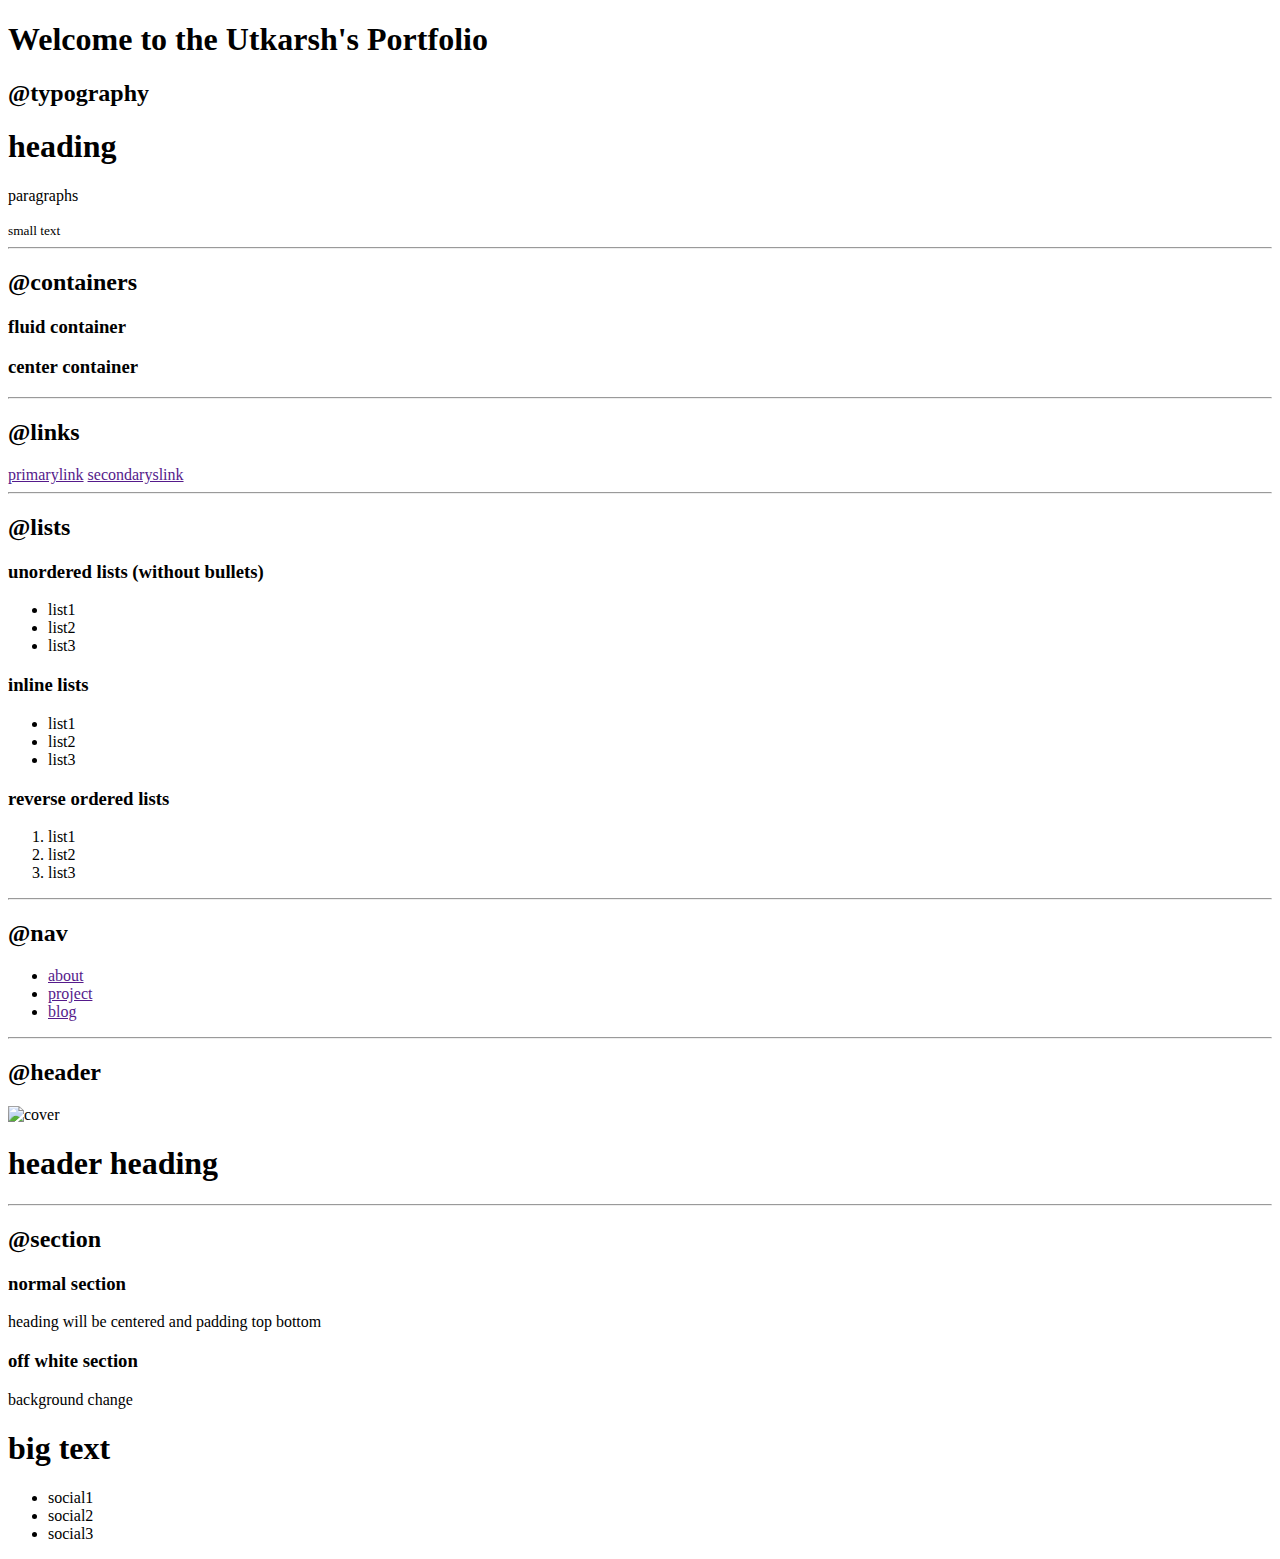
==== index.html @ c09ed252 "Create index.html" ====
<!DOCTYPE html>
<html lang="en">

<head>
    <meta charset="UTF-8">
    <meta http-equiv="X-UA-Compatible" content="IE=edge">
    <meta name="viewport" content="width=device-width, initial-scale=1.0">
    <title>Document</title>
</head>

<body>
    <h1>Welcome to the Utkarsh's Portfolio</h1>
    <h2>@typography</h2>
    <h1>heading</h1>
    <p>paragraphs</p>
    <small>small text</small>
    <hr>
    <h2>@containers</h2>
    <div>
        <h3>fluid container</h3>
    </div>
    <div>
        <h3>center container</h3>
    </div>
    <hr>
    <h2>@links</h2>
    <a href="">primarylink</a>
    <a href="">secondaryslink</a>
    <hr>
    <h2>@lists</h2>
    <h3>unordered lists (without bullets)</h3>
    <ul>
        <li> list1
        </li>
        <li> list2
        </li>
        <li> list3
        </li>
    </ul>
    <h3>inline lists</h3>
    <ul>
        <li> list1
        </li>
        <li> list2
        </li>
        <li> list3
        </li>

    </ul>
    <h3>reverse ordered lists</h3>
    <ol>
        <li> list1
        </li>
        <li> list2
        </li>
        <li> list3
        </li>
    </ol>

    <hr>
    <h2>@nav</h2>
    <nav>
        <ul>
            <li>
                <a href="">about</a>
            </li>
            <li>
                <a href=""> project</a>
            </li>
            <li>
                <a href=""> blog</a>
            </li>
        </ul>
    </nav>
    <hr>
    <h2>@header</h2>
    <header>
        <img src="" alt="cover">
        <h1>header heading</h1>
    </header>
    <hr>
    <h2>@section</h2>
    
    <section>
        <h3>normal section</h3>
        <p>heading will be centered and padding top bottom</p>
    </section>
  
    <section>
        <h3>off white section</h3>
        <p>background change</p>
    </section>
    <footer>
        <h1>big text</h1>
        <ul>
            <li>
                social1
            </li>
            <li>
                social2
            </li>
            <li>
                social3
            </li>
        </ul>
    </footer>
</body>

</html>
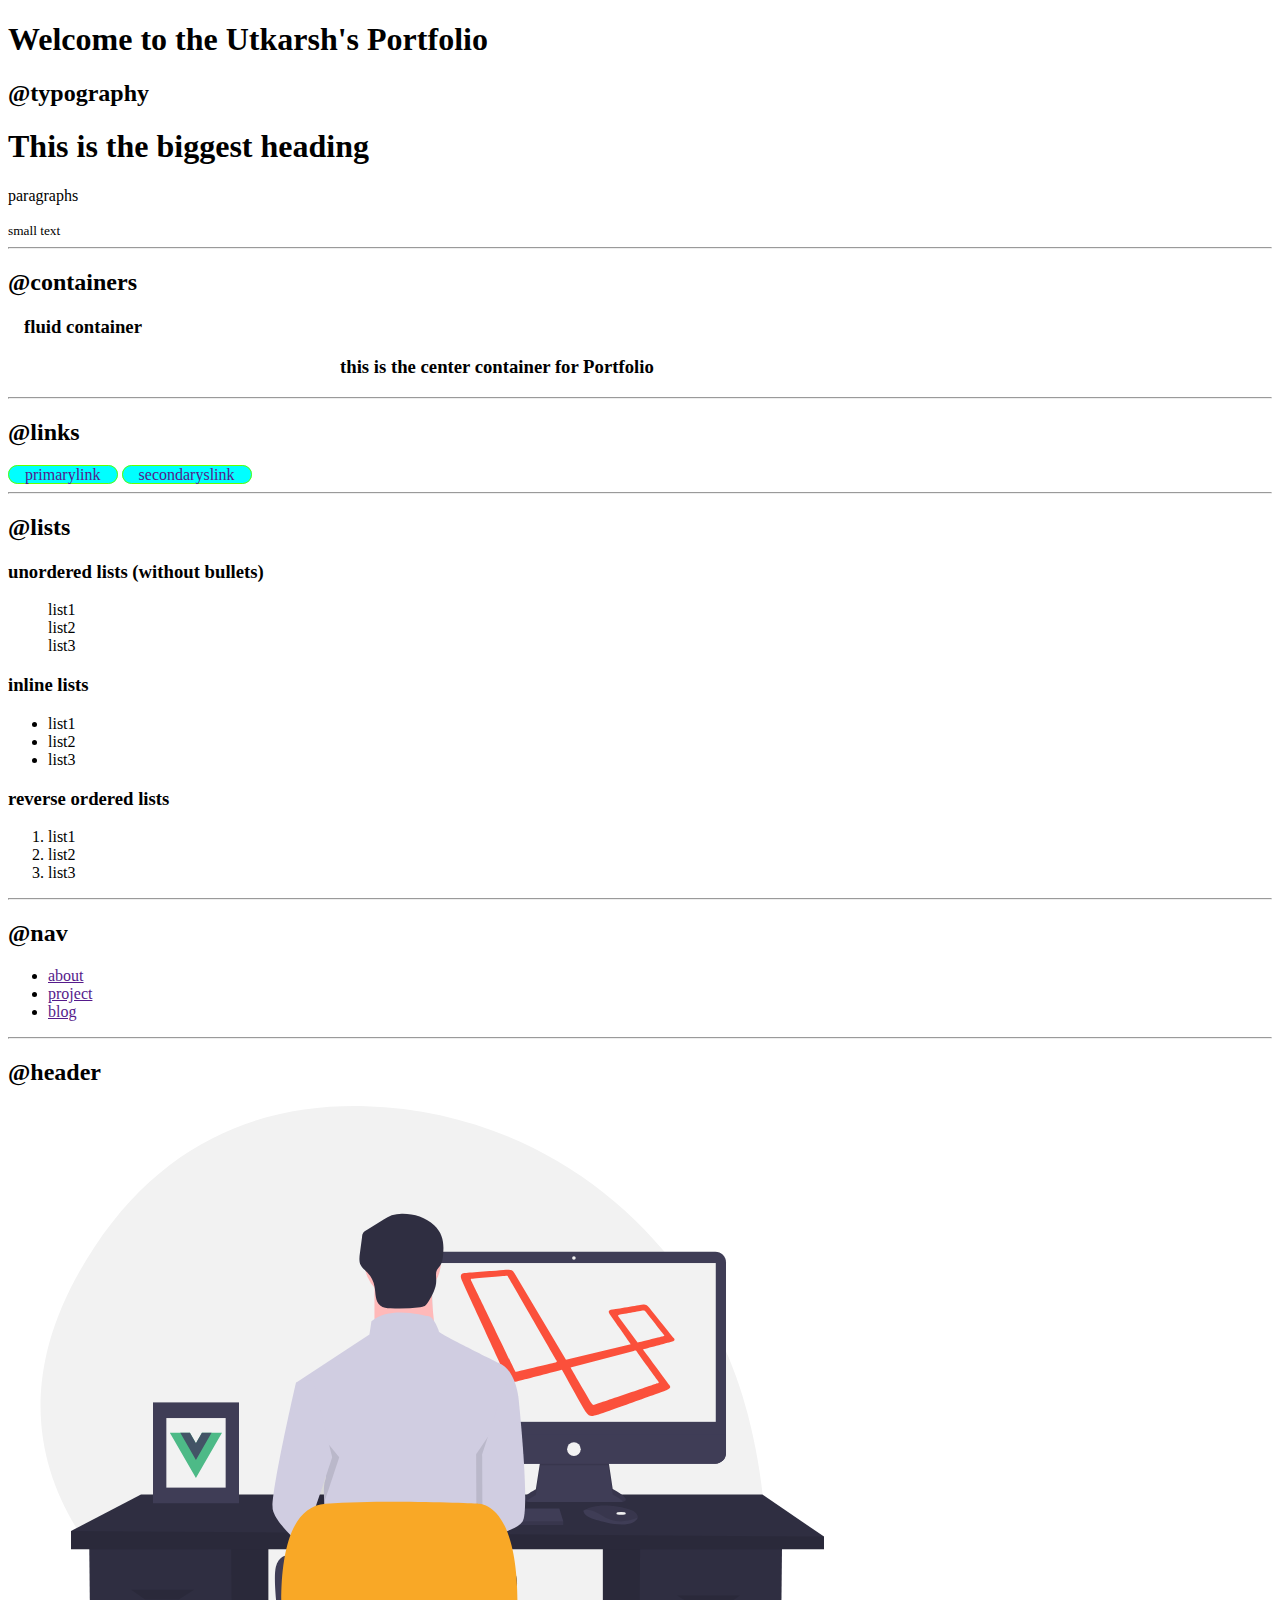
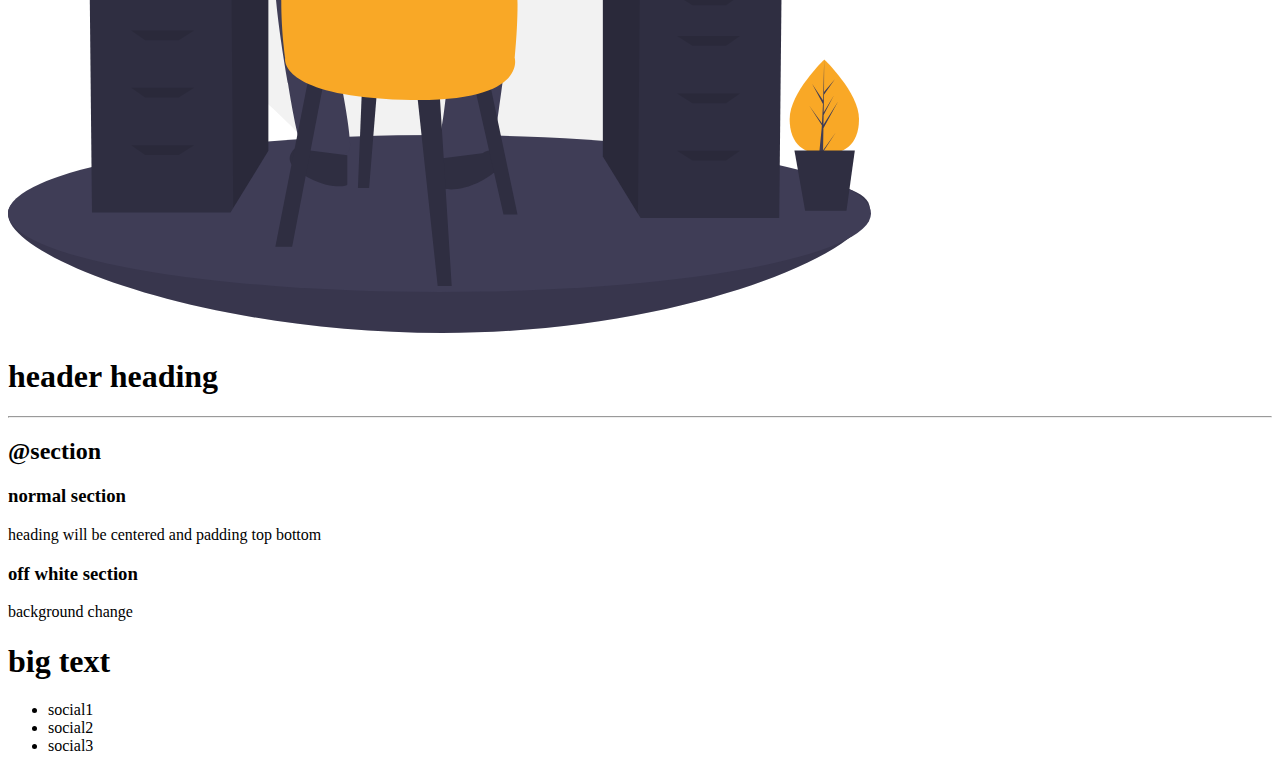
==== commit 17d469de: "style" ====
--- a/index.html
+++ b/index.html
@@ -6,30 +6,31 @@
     <meta http-equiv="X-UA-Compatible" content="IE=edge">
     <meta name="viewport" content="width=device-width, initial-scale=1.0">
     <title>Document</title>
+    <link rel="stylesheet" href="style.css">
 </head>
 
 <body>
     <h1>Welcome to the Utkarsh's Portfolio</h1>
     <h2>@typography</h2>
-    <h1>heading</h1>
+    <h1>This is the biggest heading</h1>
     <p>paragraphs</p>
     <small>small text</small>
     <hr>
-    <h2>@containers</h2>
-    <div>
+    <h2 >@containers</h2>
+    <div class="container">
         <h3>fluid container</h3>
     </div>
-    <div>
-        <h3>center container</h3>
+    <div class="container container-center">
+        <h3>this is the center container for Portfolio</h3>
     </div>
     <hr>
     <h2>@links</h2>
-    <a href="">primarylink</a>
-    <a href="">secondaryslink</a>
+    <a class="link link-primary" href="">primarylink</a>
+    <a class="link link-secondary" href="">secondaryslink</a>
     <hr>
     <h2>@lists</h2>
     <h3>unordered lists (without bullets)</h3>
-    <ul>
+    <ul class="list list-unorder">
         <li> list1
         </li>
         <li> list2
@@ -37,8 +38,8 @@
         <li> list3
         </li>
     </ul>
-    <h3>inline lists</h3>
-    <ul>
+    <h3 class="list list-inline">inline lists</h3>
+    <ul >
         <li> list1
         </li>
         <li> list2
@@ -47,7 +48,7 @@
         </li>
 
     </ul>
-    <h3>reverse ordered lists</h3>
+    <h3 class="list list-reverse">reverse ordered lists</h3>
     <ol>
         <li> list1
         </li>
@@ -75,17 +76,17 @@
     <hr>
     <h2>@header</h2>
     <header>
-        <img src="" alt="cover">
+        <img src="images/myback3.svg" alt="cover">
         <h1>header heading</h1>
     </header>
     <hr>
     <h2>@section</h2>
-    
+
     <section>
         <h3>normal section</h3>
         <p>heading will be centered and padding top bottom</p>
     </section>
-  
+
     <section>
         <h3>off white section</h3>
         <p>background change</p>
--- a/style.css
+++ b/style.css
@@ -0,0 +1,35 @@
+:root{
+    --primary-color:var(#f1f5f9)
+    
+}
+body{
+    color: rgb(0, 0, 0);
+    font-family:'Times New Roman', Times, serif, Helvetica, sans-serif, Courier, monospace
+   }
+ .container{
+    padding-left: 1rem;
+    padding-right: 1rem;
+ }
+ .container-center{
+    max-width: 600px;
+    margin: auto;
+ }
+ .link{
+    text-decoration: none;
+    padding: 0rem 1rem;
+ }
+ .link-primary{
+    
+    background-color: aqua;
+    border-radius: 12px;
+    border: 1px solid rgb(102, 255, 0)
+ }
+.link-secondary{
+    background-color: aqua;
+    border-radius: 12px;
+    border: 1px solid rgb(102, 255, 0)
+ }
+ .list-unorder{
+    list-style: none;
+
+ }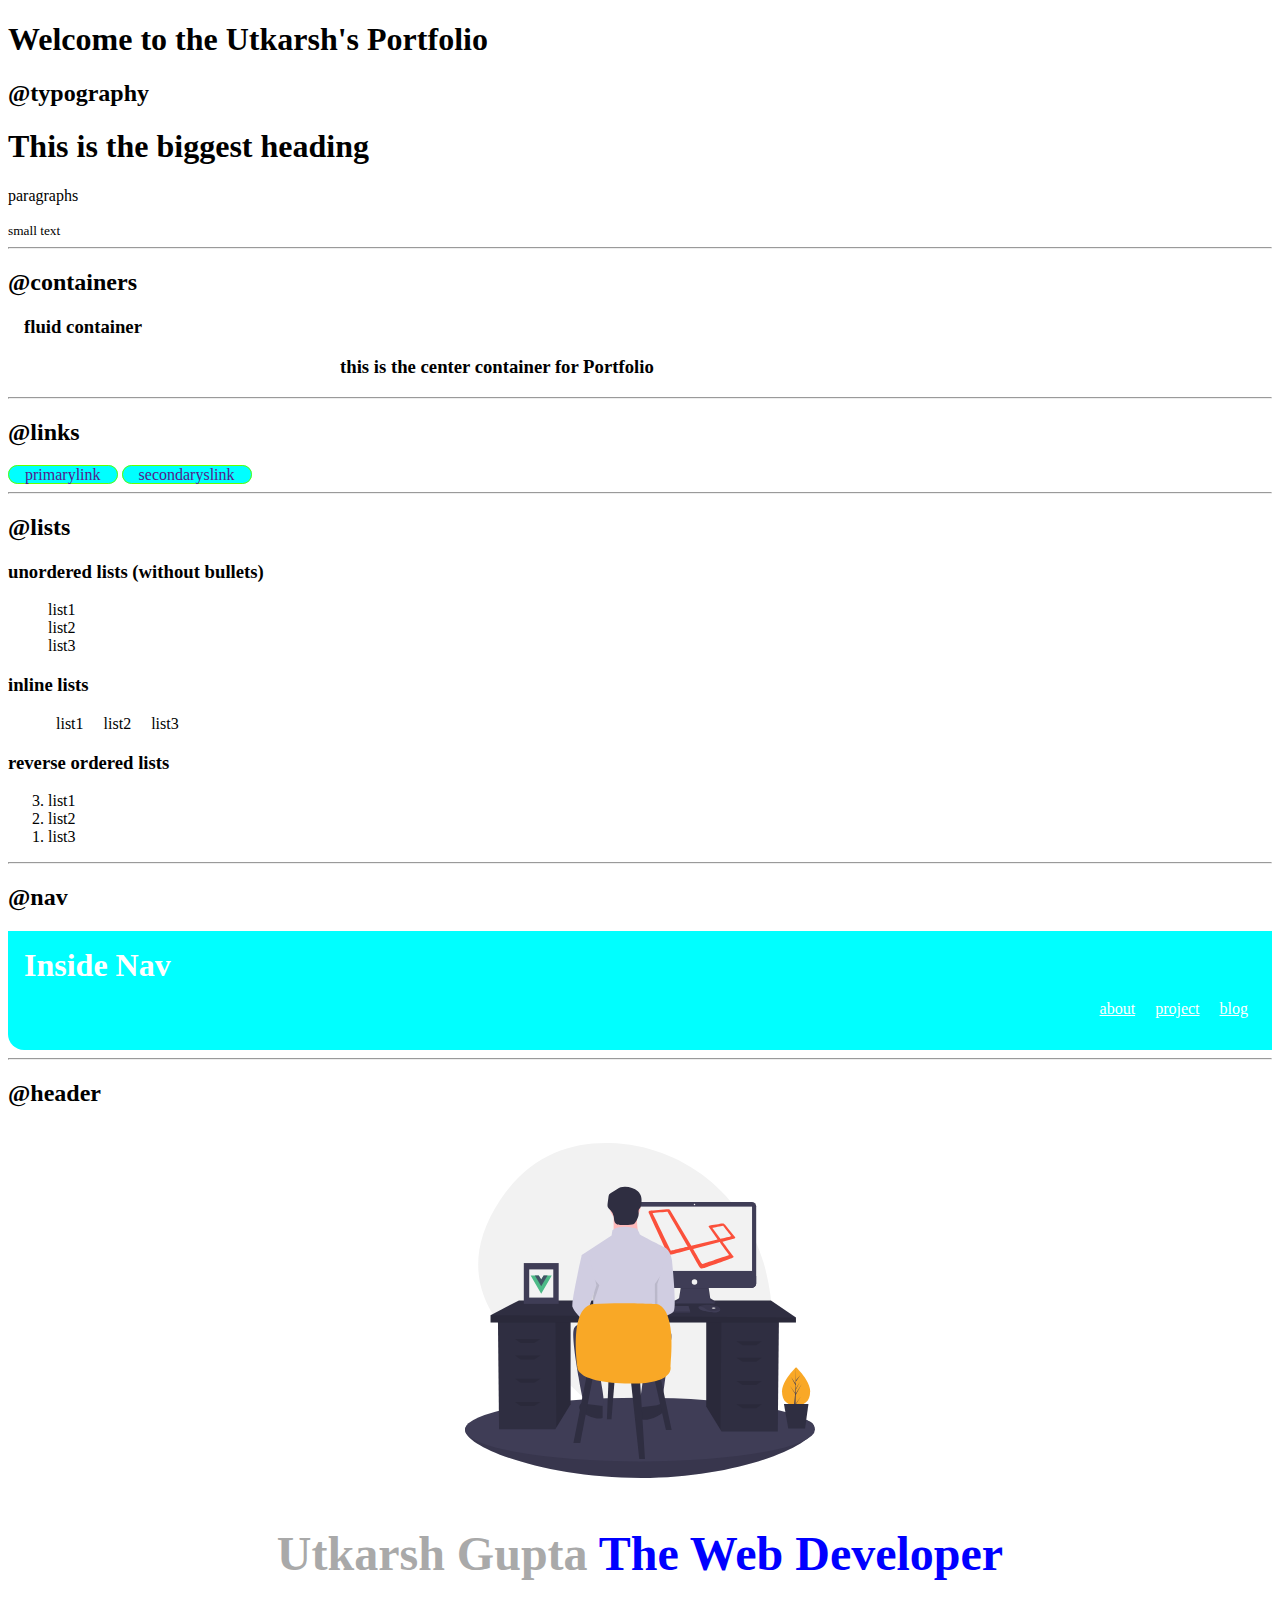
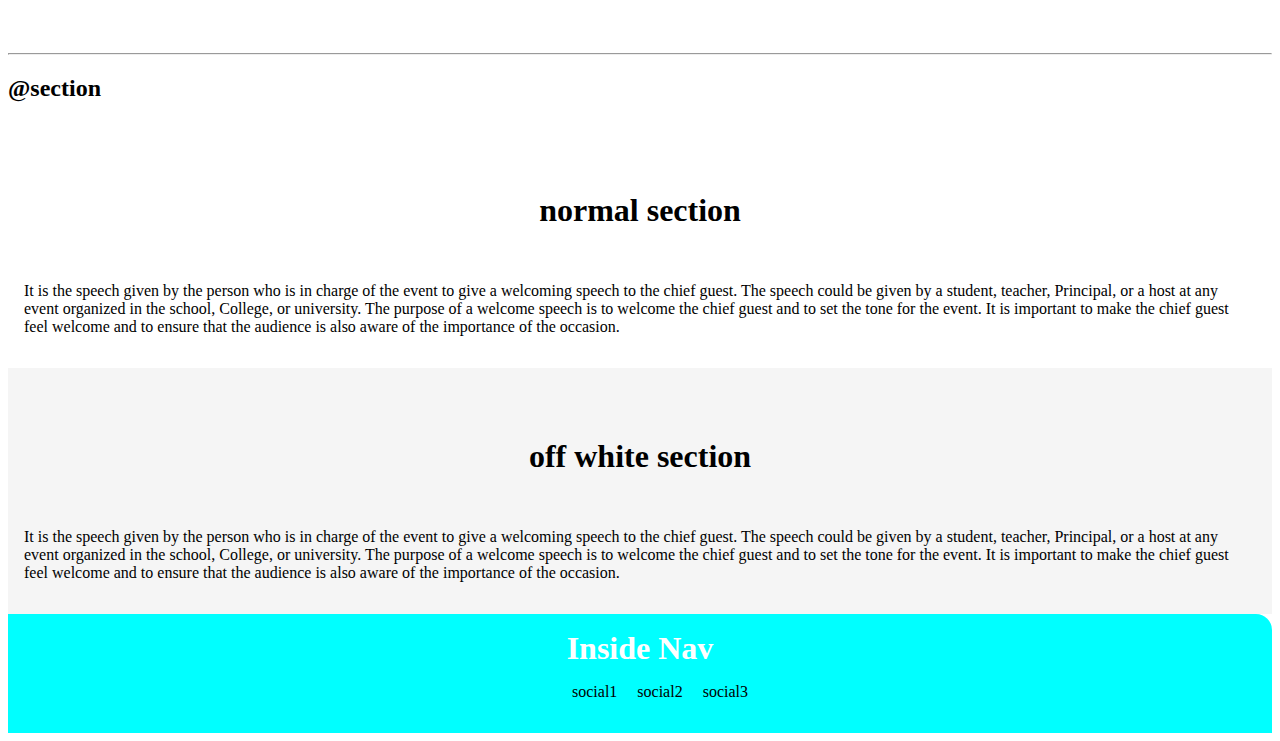
==== commit 09d6c529: "changes" ====
--- a/index.html
+++ b/index.html
@@ -16,7 +16,7 @@
     <p>paragraphs</p>
     <small>small text</small>
     <hr>
-    <h2 >@containers</h2>
+    <h2>@containers</h2>
     <div class="container">
         <h3>fluid container</h3>
     </div>
@@ -30,7 +30,7 @@
     <hr>
     <h2>@lists</h2>
     <h3>unordered lists (without bullets)</h3>
-    <ul class="list list-unorder">
+    <ul class="list-nonbullets">
         <li> list1
         </li>
         <li> list2
@@ -38,18 +38,18 @@
         <li> list3
         </li>
     </ul>
-    <h3 class="list list-inline">inline lists</h3>
-    <ul >
-        <li> list1
+    <h3>inline lists</h3>
+    <ul class="list-nonbullets">
+        <li class="list-inline"> list1
         </li>
-        <li> list2
+        <li class="list-inline"> list2
         </li>
-        <li> list3
+        <li class="list-inline"> list3
         </li>
 
     </ul>
-    <h3 class="list list-reverse">reverse ordered lists</h3>
-    <ol>
+    <h3 class="list-reverse">reverse ordered lists</h3>
+    <ol reversed>
         <li> list1
         </li>
         <li> list2
@@ -60,47 +60,57 @@
 
     <hr>
     <h2>@nav</h2>
-    <nav>
-        <ul>
-            <li>
-                <a href="">about</a>
+    <nav class="nav">
+        <div class="heading">Inside Nav</div>
+
+        <ul class="listalign">
+            <li class="list-inline">
+                <a class="pills" href="">about</a>
             </li>
-            <li>
-                <a href=""> project</a>
+            <li class="list-inline">
+                <a class="pills" href=""> project</a>
             </li>
-            <li>
-                <a href=""> blog</a>
+            <li class="list-inline">
+                <a class="pills" href=""> blog</a>
             </li>
         </ul>
     </nav>
     <hr>
     <h2>@header</h2>
-    <header>
-        <img src="images/myback3.svg" alt="cover">
-        <h1>header heading</h1>
+    <header class="hero">
+        <img class="image" src="images/myback3.svg" alt="cover">
+        <h1 class="hero-heading">Utkarsh Gupta <span style="color: blue;">The Web Developer</span> </h1>
     </header>
     <hr>
     <h2>@section</h2>
 
-    <section>
-        <h3>normal section</h3>
-        <p>heading will be centered and padding top bottom</p>
+    <section class="section">
+        <h1>normal section</h1>
+        <p>It is the speech given by the person who is in charge of the event to give a welcoming speech to the chief
+            guest. The speech could be given by a student, teacher, Principal, or a host at any event organized in the
+            school, College, or university. The purpose of a welcome speech is to welcome the chief guest and to set the
+            tone for the event. It is important to make the chief guest feel welcome and to ensure that the audience is
+            also aware of the importance of the occasion.</p>
     </section>
 
-    <section>
-        <h3>off white section</h3>
-        <p>background change</p>
+    <section class="section ow">
+        <h1>off white section</h1>
+        <p>It is the speech given by the person who is in charge of the event to give a welcoming speech to the chief
+            guest. The speech could be given by a student, teacher, Principal, or a host at any event organized in the
+            school, College, or university. The purpose of a welcome speech is to welcome the chief guest and to set the
+            tone for the event. It is important to make the chief guest feel welcome and to ensure that the audience is
+            also aware of the importance of the occasion.</p>
     </section>
-    <footer>
-        <h1>big text</h1>
-        <ul>
-            <li>
+    <footer  class="foot">
+        <div class="foothead">Inside Nav</div>
+        <ul class="listalign">
+            <li class="list-inline">
                 social1
             </li>
-            <li>
+            <li class="list-inline">
                 social2
             </li>
-            <li>
+            <li class="list-inline">
                 social3
             </li>
         </ul>
--- a/style.css
+++ b/style.css
@@ -29,7 +29,67 @@
     border-radius: 12px;
     border: 1px solid rgb(102, 255, 0)
  }
- .list-unorder{
+ .list-nonbullets{
     list-style: none;
+ }
+ .list-inline{
+    display:inline;
+    padding: 0rem 0.5rem;
+    text-decoration: none;
 
- }+ }
+ .nav{
+   background-color: aqua;
+   padding: 1rem;
+   border-bottom-left-radius: 1rem;
+ }
+ .nav .heading{
+   color:white;
+   font-size: 2rem;
+   font-weight: bold;
+ }
+ .nav .listalign{
+   text-align: right;
+ }
+ .nav .pills{
+   color:white;
+ }
+ .hero{
+   padding: 1rem;
+ }
+ .hero .image{
+   display: block;
+    max-width: 350px;
+    margin: auto;
+}
+.hero .hero-heading{
+   font-weight: bold;
+    text-align: center;
+    font-size: xxx-large;
+    padding: 1rem;
+    color: darkgrey;
+}
+.section{
+   padding: 1rem;
+}
+.section h1{
+text-align: center;
+padding: 2rem;
+}
+.ow{
+   background-color: whitesmoke;
+}
+.foot{
+   background-color: aqua;
+   padding: 1rem;
+   border-top-right-radius: 1rem;
+}
+.foothead{
+   color:white;
+   font-size: 2rem;
+   font-weight: bold;
+   text-align: center;
+}
+.foot .listalign{
+text-align: center;
+}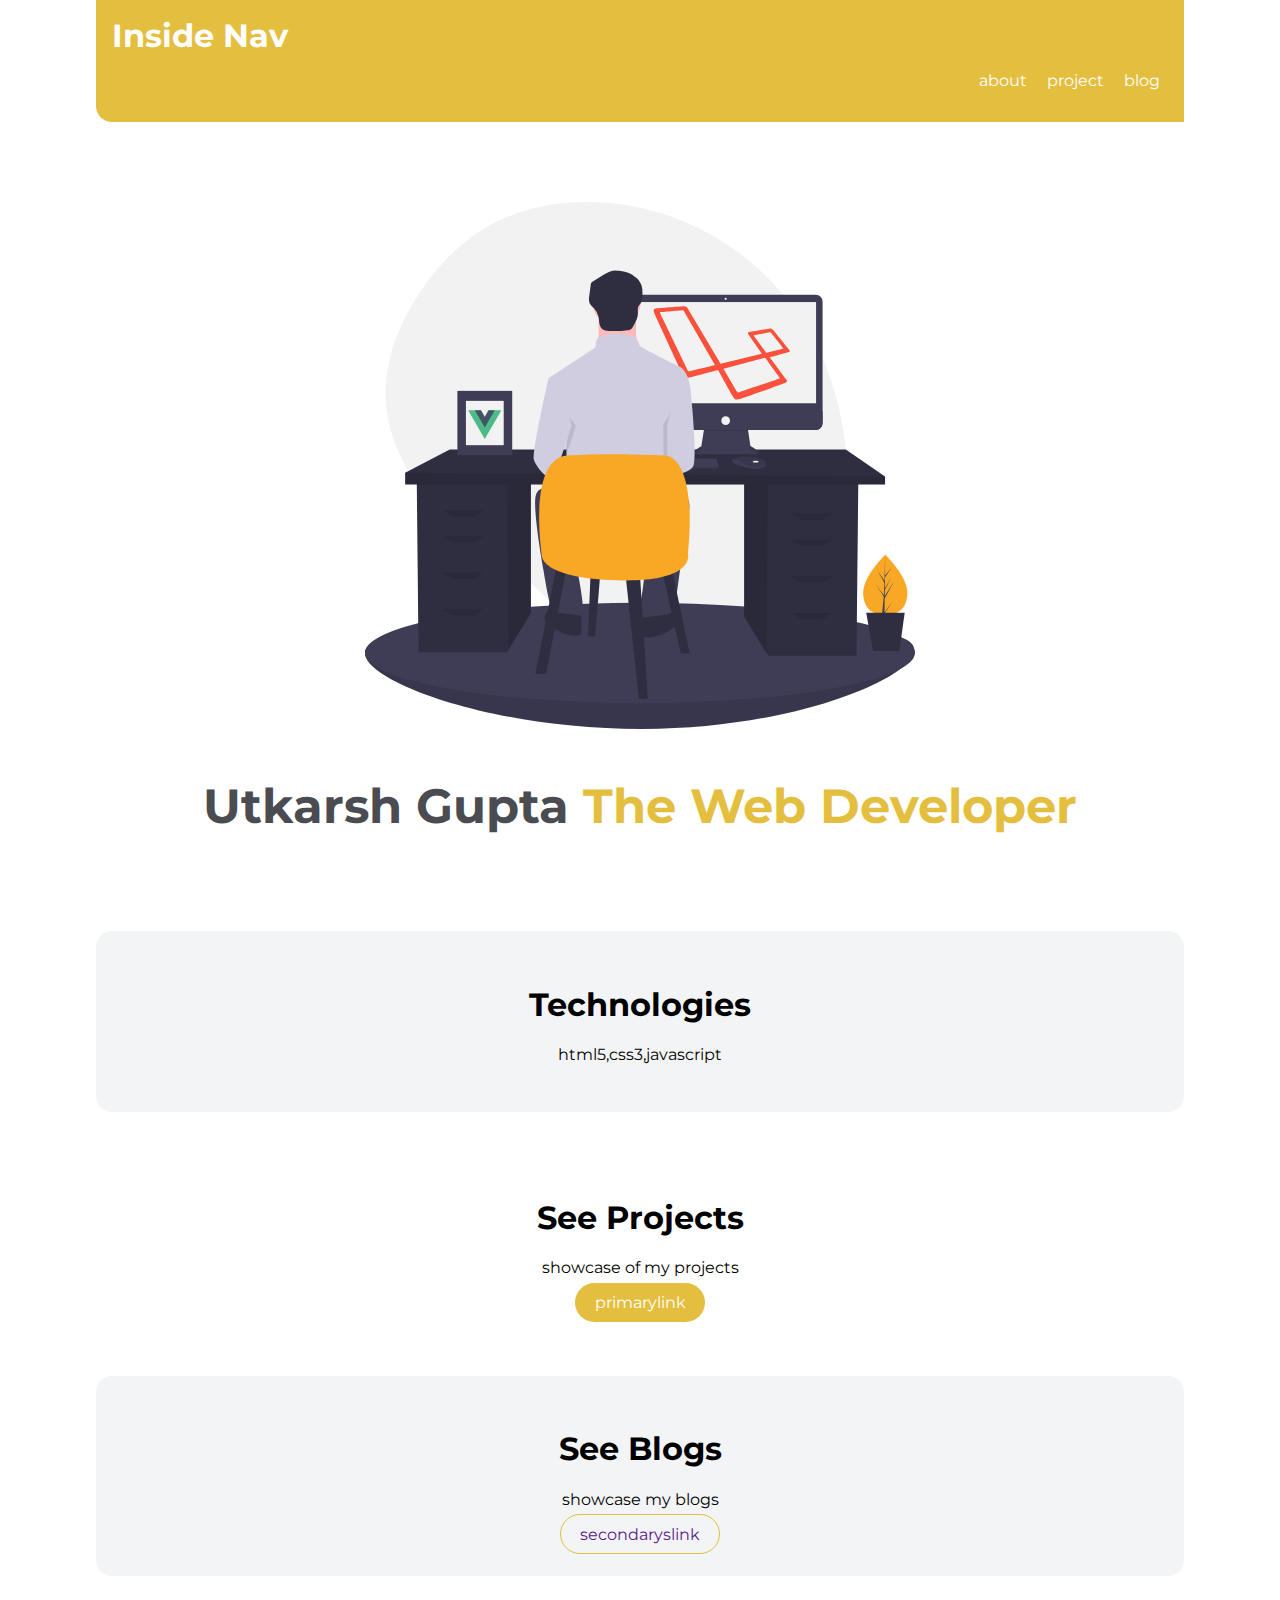
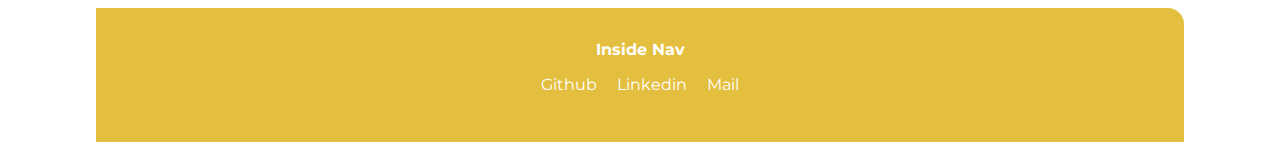
==== commit 538912ac: "component html added and complete styles" ====
--- a/index.html
+++ b/index.html
@@ -1,65 +1,13 @@
 <!DOCTYPE html>
 <html lang="en">
-
 <head>
     <meta charset="UTF-8">
     <meta http-equiv="X-UA-Compatible" content="IE=edge">
     <meta name="viewport" content="width=device-width, initial-scale=1.0">
-    <title>Document</title>
+    <title>Utkarsh Gupta Home Page</title>
     <link rel="stylesheet" href="style.css">
 </head>
-
 <body>
-    <h1>Welcome to the Utkarsh's Portfolio</h1>
-    <h2>@typography</h2>
-    <h1>This is the biggest heading</h1>
-    <p>paragraphs</p>
-    <small>small text</small>
-    <hr>
-    <h2>@containers</h2>
-    <div class="container">
-        <h3>fluid container</h3>
-    </div>
-    <div class="container container-center">
-        <h3>this is the center container for Portfolio</h3>
-    </div>
-    <hr>
-    <h2>@links</h2>
-    <a class="link link-primary" href="">primarylink</a>
-    <a class="link link-secondary" href="">secondaryslink</a>
-    <hr>
-    <h2>@lists</h2>
-    <h3>unordered lists (without bullets)</h3>
-    <ul class="list-nonbullets">
-        <li> list1
-        </li>
-        <li> list2
-        </li>
-        <li> list3
-        </li>
-    </ul>
-    <h3>inline lists</h3>
-    <ul class="list-nonbullets">
-        <li class="list-inline"> list1
-        </li>
-        <li class="list-inline"> list2
-        </li>
-        <li class="list-inline"> list3
-        </li>
-
-    </ul>
-    <h3 class="list-reverse">reverse ordered lists</h3>
-    <ol reversed>
-        <li> list1
-        </li>
-        <li> list2
-        </li>
-        <li> list3
-        </li>
-    </ol>
-
-    <hr>
-    <h2>@nav</h2>
     <nav class="nav">
         <div class="heading">Inside Nav</div>
 
@@ -75,46 +23,38 @@
             </li>
         </ul>
     </nav>
-    <hr>
-    <h2>@header</h2>
     <header class="hero">
-        <img class="image" src="images/myback3.svg" alt="cover">
-        <h1 class="hero-heading">Utkarsh Gupta <span style="color: blue;">The Web Developer</span> </h1>
+        <img class="image" src="/images/myback3.svg" alt="cover">
+        <h1 class="hero-heading">Utkarsh Gupta <span style="color: #e4be3f;">The Web Developer</span> </h1>
     </header>
-    <hr>
-    <h2>@section</h2>
-
+    <section class="section ow">
+        <h1>Technologies</h1>
+        <p>html5,css3,javascript</p>
+    </section>
     <section class="section">
-        <h1>normal section</h1>
-        <p>It is the speech given by the person who is in charge of the event to give a welcoming speech to the chief
-            guest. The speech could be given by a student, teacher, Principal, or a host at any event organized in the
-            school, College, or university. The purpose of a welcome speech is to welcome the chief guest and to set the
-            tone for the event. It is important to make the chief guest feel welcome and to ensure that the audience is
-            also aware of the importance of the occasion.</p>
+        <h1>See Projects</h1>
+        <p>showcase of my projects</p>
+        <a class="link link-primary" href="">primarylink</a>
+    </section>
+    <section class="section ow">
+        <h1>See Blogs</h1>
+        <p>showcase my blogs</p>
+        <a class="link link-secondary" href="">secondaryslink</a>
     </section>
 
-    <section class="section ow">
-        <h1>off white section</h1>
-        <p>It is the speech given by the person who is in charge of the event to give a welcoming speech to the chief
-            guest. The speech could be given by a student, teacher, Principal, or a host at any event organized in the
-            school, College, or university. The purpose of a welcome speech is to welcome the chief guest and to set the
-            tone for the event. It is important to make the chief guest feel welcome and to ensure that the audience is
-            also aware of the importance of the occasion.</p>
-    </section>
     <footer  class="foot">
         <div class="foothead">Inside Nav</div>
         <ul class="listalign">
             <li class="list-inline">
-                social1
+                Github
             </li>
             <li class="list-inline">
-                social2
+                Linkedin
             </li>
             <li class="list-inline">
-                social3
+                Mail
             </li>
         </ul>
     </footer>
 </body>
-
 </html>--- a/style.css
+++ b/style.css
@@ -1,95 +1,142 @@
-:root{
-    --primary-color:var(#f1f5f9)
-    
+@import url("https://fonts.googleapis.com/css2?family=Montserrat:wght@400;700&display=swap");
+:root {
+   --primary-color: #e4be3f;
+   --off-white: #f3f4f6;
+   --dark-gray: #4a4c51;
 }
-body{
-    color: rgb(0, 0, 0);
-    font-family:'Times New Roman', Times, serif, Helvetica, sans-serif, Courier, monospace
-   }
- .container{
-    padding-left: 1rem;
-    padding-right: 1rem;
- }
- .container-center{
-    max-width: 600px;
-    margin: auto;
- }
- .link{
-    text-decoration: none;
-    padding: 0rem 1rem;
- }
- .link-primary{
-    
-    background-color: aqua;
-    border-radius: 12px;
-    border: 1px solid rgb(102, 255, 0)
- }
-.link-secondary{
-    background-color: aqua;
-    border-radius: 12px;
-    border: 1px solid rgb(102, 255, 0)
- }
- .list-nonbullets{
-    list-style: none;
- }
- .list-inline{
-    display:inline;
-    padding: 0rem 0.5rem;
-    text-decoration: none;
 
- }
- .nav{
-   background-color: aqua;
+body {
+   font-family: "Montserrat", sans-serif;
+   margin: 0px auto;
+   max-width: 85%;
+   width: 100%;
+
+}
+
+.container {
+   padding: 0rem 1rem;
+}
+
+.container-center {
+   max-width: 900px;
+   width: 100%;
+   margin: auto;
+}
+
+.link {
+   box-sizing: border-box;
+   text-decoration: none;
+   padding: 0.5rem 1rem;
+}
+
+.link-primary {
+
+   max-width: 140px;
+   padding: 0.6rem 1.2rem;
+   color: #fff;
+   margin: 1rem auto;
+   border-radius: 2rem;
+   background-color: var(--primary-color);
+}
+
+.link-secondary {
+   max-width: 140px;
+   margin: 1rem;
+   padding: 0.6rem 1.2rem;
+   border-radius: 2rem;
+   border: 1px solid #e4be3f
+}
+
+.list-nonbullets {
+   list-style: none;
+   padding-inline-start: 0px;
+}
+
+.list-inline {
+   display: inline;
+   padding: 0rem 0.5rem;
+   text-decoration: none;
+
+}
+
+.nav {
+   background-color: var(--primary-color);
    padding: 1rem;
    border-bottom-left-radius: 1rem;
- }
- .nav .heading{
-   color:white;
+}
+
+.nav .heading {
+   color: white;
    font-size: 2rem;
    font-weight: bold;
- }
- .nav .listalign{
+}
+
+.nav .listalign {
    text-align: right;
- }
- .nav .pills{
-   color:white;
- }
- .hero{
-   padding: 1rem;
- }
- .hero .image{
-   display: block;
-    max-width: 350px;
-    margin: auto;
 }
-.hero .hero-heading{
+
+.nav .pills {
+   color: white;
+}
+.nav a{
+   text-decoration: none;
+}
+
+.hero {
+   padding: 2rem;
+  padding-top: 5rem;
+}
+
+.hero .image {
+   max-width: 80%;
+  width: 550px;
+  display: block;
+  margin: auto;
+}
+
+.hero .hero-heading {
    font-weight: bold;
-    text-align: center;
-    font-size: xxx-large;
-    padding: 1rem;
-    color: darkgrey;
+   text-align: center;
+   font-size: xxx-large;
+   color: var(--dark-gray);
+   padding-top: 1rem;
 }
-.section{
-   padding: 1rem;
+
+.section {
+   padding: 2rem;
+   margin: 2rem 0;
+   border-radius: 1rem;
+   text-align: center;
 }
-.section h1{
-text-align: center;
-padding: 2rem;
+
+.section h1 {
+   text-align: center;
+  
 }
-.ow{
-   background-color: whitesmoke;
+.section p{
+   text-align: center;
 }
-.foot{
-   background-color: aqua;
-   padding: 1rem;
+
+.ow {
+   background-color: var(--off-white);
+}
+
+.foot {
+   background-color: var(--primary-color);
+   padding: 2rem 1rem;
+   text-align: center;
+  color: white;
    border-top-right-radius: 1rem;
 }
-.foothead{
-   color:white;
-   font-size: 2rem;
+
+.foothead {
+   color: white;
    font-weight: bold;
    text-align: center;
 }
-.foot .listalign{
-text-align: center;
+
+.foot .listalign {
+   text-align: center;
+   padding-inline-start: 0px;
+   color:white;
 }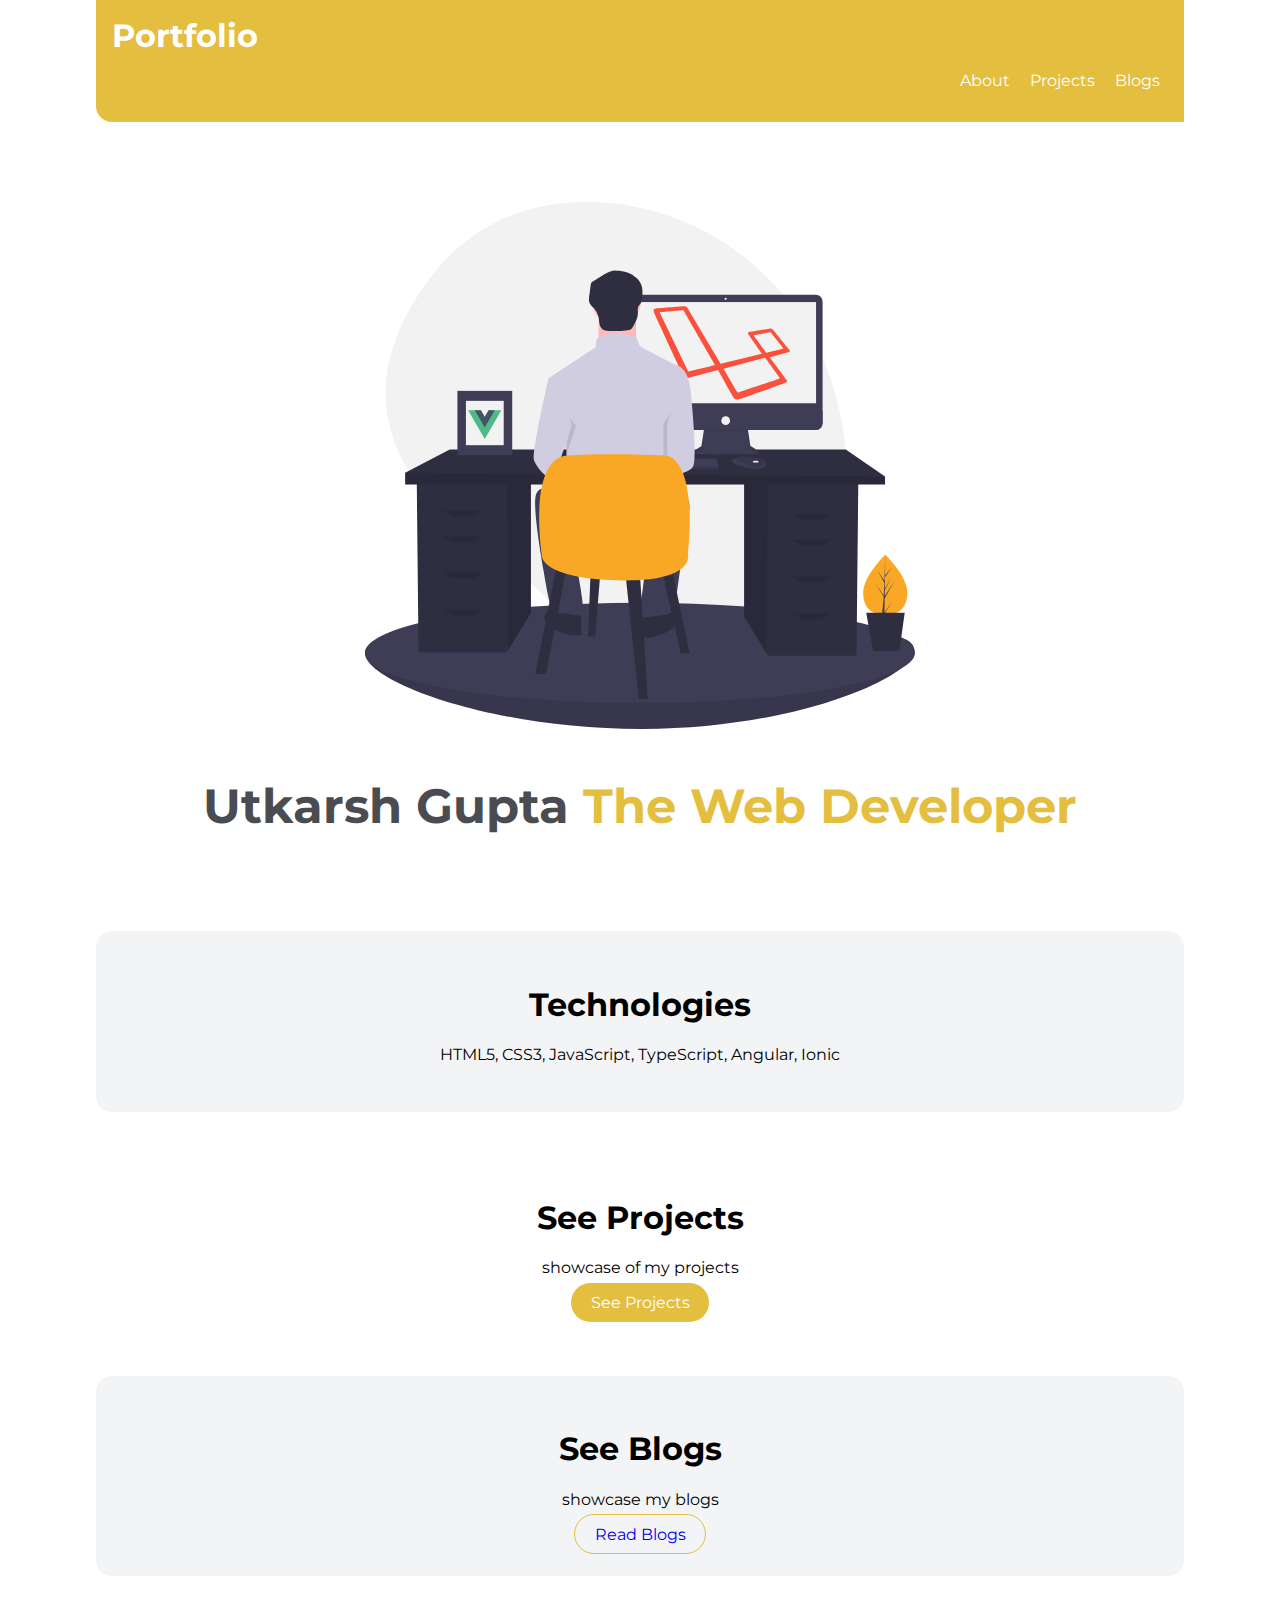
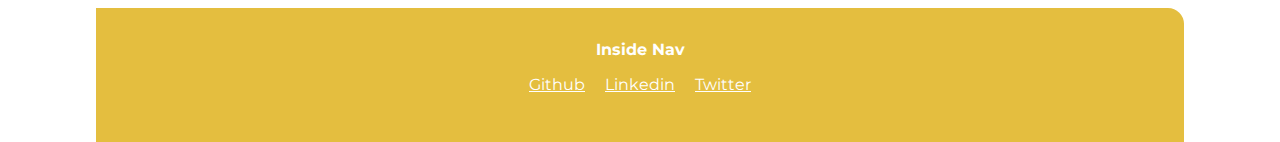
==== commit af7bfe6d: "added new html" ====
--- a/index.html
+++ b/index.html
@@ -9,17 +9,17 @@
 </head>
 <body>
     <nav class="nav">
-        <div class="heading">Inside Nav</div>
+        <div class="heading">Portfolio</div>
 
         <ul class="listalign">
             <li class="list-inline">
-                <a class="pills" href="">about</a>
+                <a class="pills" href="">About</a>
             </li>
             <li class="list-inline">
-                <a class="pills" href=""> project</a>
+                <a class="pills" href="/projects.html">Projects</a>
             </li>
             <li class="list-inline">
-                <a class="pills" href=""> blog</a>
+                <a class="pills" href="/blogs.html">Blogs</a>
             </li>
         </ul>
     </nav>
@@ -29,32 +29,32 @@
     </header>
     <section class="section ow">
         <h1>Technologies</h1>
-        <p>html5,css3,javascript</p>
+        <p> HTML5, CSS3, JavaScript, TypeScript, Angular, Ionic</p>
     </section>
     <section class="section">
         <h1>See Projects</h1>
         <p>showcase of my projects</p>
-        <a class="link link-primary" href="">primarylink</a>
+        <a class="link link-primary" href="/projects.html">See Projects</a>
     </section>
     <section class="section ow">
         <h1>See Blogs</h1>
         <p>showcase my blogs</p>
-        <a class="link link-secondary" href="">secondaryslink</a>
+        <a class="link link-secondary" href="/blogs.html">Read Blogs</a>
     </section>
 
     <footer  class="foot">
         <div class="foothead">Inside Nav</div>
         <ul class="listalign">
-            <li class="list-inline">
-                Github
+            <li class="list-inline">              
+                <a href="https://github.com/Utkarsh2902">Github</a>
+            </li>
+            <li class="list-inline">         
+                <a href="https://www.linkedin.com/in/utkarsh-gupta-478903221/">Linkedin</a>
             </li>
             <li class="list-inline">
-                Linkedin
-            </li>
-            <li class="list-inline">
-                Mail
+                <a href="https://twitter.com/Utkarsh14077988?t=SP1cT3AggvPBNW5cppmpGw&s=09">Twitter</a>
             </li>
         </ul>
     </footer>
-</body>
+</body> 
 </html>--- a/style.css
+++ b/style.css
@@ -139,4 +139,9 @@
    text-align: center;
    padding-inline-start: 0px;
    color:white;
+}
+.foot a{
+   text-align: center;
+   padding-inline-start: 0px;
+   color:white;
 }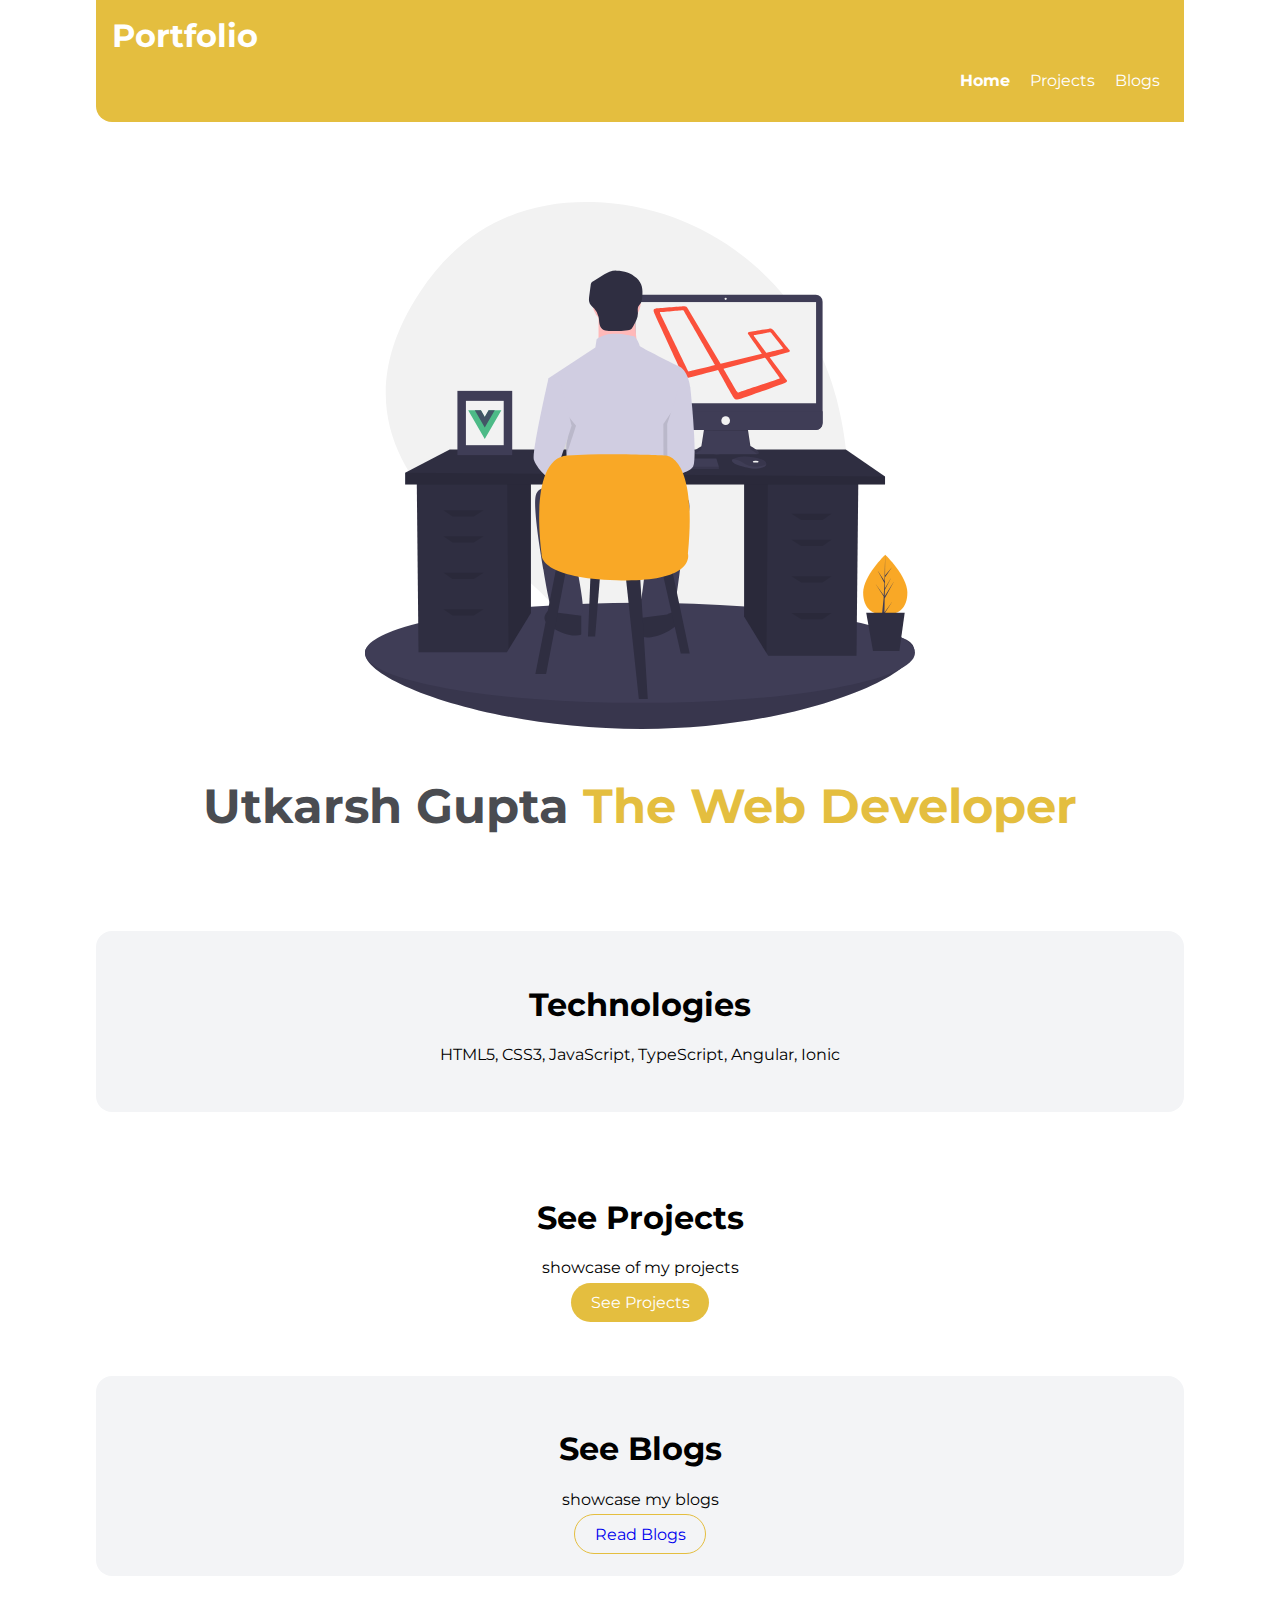
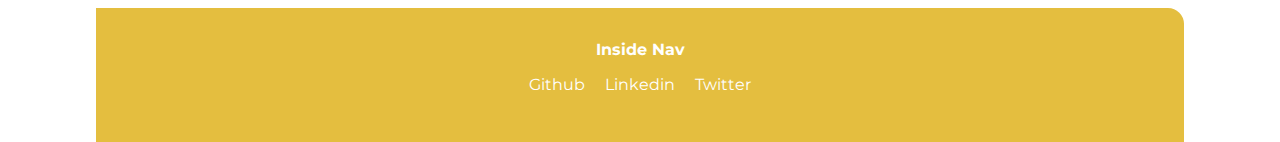
==== commit 1faee6ab: "refactor styles" ====
--- a/index.html
+++ b/index.html
@@ -1,5 +1,6 @@
 <!DOCTYPE html>
 <html lang="en">
+
 <head>
     <meta charset="UTF-8">
     <meta http-equiv="X-UA-Compatible" content="IE=edge">
@@ -7,13 +8,14 @@
     <title>Utkarsh Gupta Home Page</title>
     <link rel="stylesheet" href="style.css">
 </head>
+
 <body>
     <nav class="nav">
         <div class="heading">Portfolio</div>
 
         <ul class="listalign">
             <li class="list-inline">
-                <a class="pills" href="">About</a>
+                <a class="pills pills-active" href="/">Home</a>
             </li>
             <li class="list-inline">
                 <a class="pills" href="/projects.html">Projects</a>
@@ -42,13 +44,13 @@
         <a class="link link-secondary" href="/blogs.html">Read Blogs</a>
     </section>
 
-    <footer  class="foot">
+    <footer class="foot">
         <div class="foothead">Inside Nav</div>
         <ul class="listalign">
-            <li class="list-inline">              
+            <li class="list-inline">
                 <a href="https://github.com/Utkarsh2902">Github</a>
             </li>
-            <li class="list-inline">         
+            <li class="list-inline">
                 <a href="https://www.linkedin.com/in/utkarsh-gupta-478903221/">Linkedin</a>
             </li>
             <li class="list-inline">
@@ -56,5 +58,6 @@
             </li>
         </ul>
     </footer>
-</body> 
+</body>
+
 </html>--- a/style.css
+++ b/style.css
@@ -1,4 +1,5 @@
 @import url("https://fonts.googleapis.com/css2?family=Montserrat:wght@400;700&display=swap");
+
 :root {
    --primary-color: #e4be3f;
    --off-white: #f3f4f6;
@@ -55,8 +56,6 @@
 .list-inline {
    display: inline;
    padding: 0rem 0.5rem;
-   text-decoration: none;
-
 }
 
 .nav {
@@ -78,20 +77,25 @@
 .nav .pills {
    color: white;
 }
-.nav a{
+
+.nav a {
    text-decoration: none;
+}
+
+.pills-active {
+   font-weight: bold;
 }
 
 .hero {
    padding: 2rem;
-  padding-top: 5rem;
+   padding-top: 5rem;
 }
 
 .hero .image {
    max-width: 80%;
-  width: 550px;
-  display: block;
-  margin: auto;
+   width: 550px;
+   display: block;
+   margin: auto;
 }
 
 .hero .hero-heading {
@@ -111,9 +115,10 @@
 
 .section h1 {
    text-align: center;
-  
+
 }
-.section p{
+
+.section p {
    text-align: center;
 }
 
@@ -125,7 +130,7 @@
    background-color: var(--primary-color);
    padding: 2rem 1rem;
    text-align: center;
-  color: white;
+   color: white;
    border-top-right-radius: 1rem;
 }
 
@@ -138,10 +143,16 @@
 .foot .listalign {
    text-align: center;
    padding-inline-start: 0px;
-   color:white;
+   color: white;
 }
-.foot a{
+
+.foot a {
    text-align: center;
    padding-inline-start: 0px;
-   color:white;
+   color: white;
+   text-decoration: none;
+}
+
+.list-inline a {
+   text-decoration: none;
 }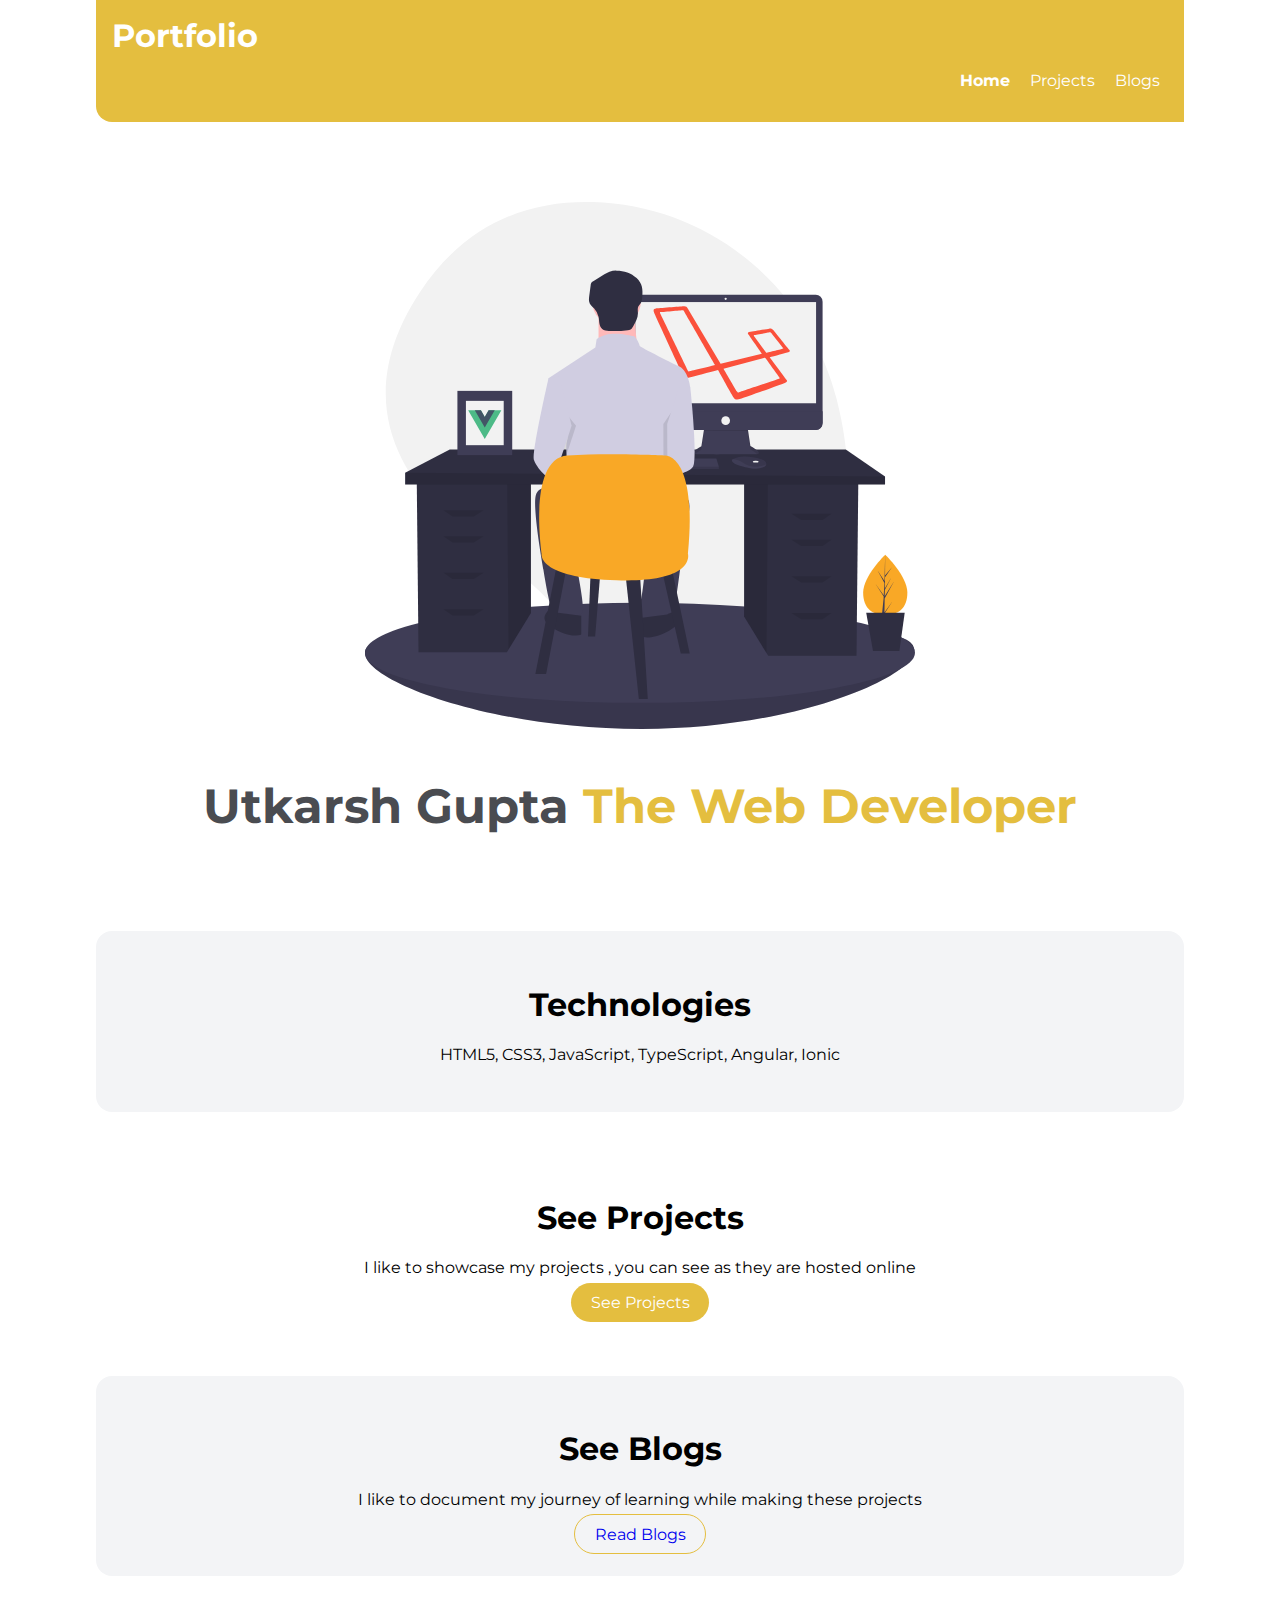
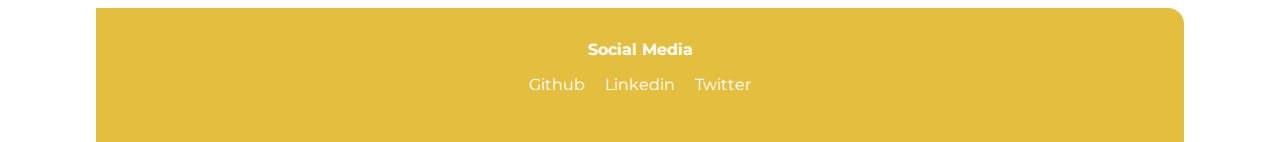
==== commit b0329bc6: "refactor things" ====
--- a/index.html
+++ b/index.html
@@ -35,17 +35,17 @@
     </section>
     <section class="section">
         <h1>See Projects</h1>
-        <p>showcase of my projects</p>
+        <p>I like to showcase my projects , you can see as they are hosted online</p>
         <a class="link link-primary" href="/projects.html">See Projects</a>
     </section>
     <section class="section ow">
         <h1>See Blogs</h1>
-        <p>showcase my blogs</p>
+        <p>I like to document my journey of learning while making these projects </p>
         <a class="link link-secondary" href="/blogs.html">Read Blogs</a>
     </section>
 
     <footer class="foot">
-        <div class="foothead">Inside Nav</div>
+        <div class="foothead">Social Media</div>
         <ul class="listalign">
             <li class="list-inline">
                 <a href="https://github.com/Utkarsh2902">Github</a>
--- a/style.css
+++ b/style.css
@@ -134,7 +134,7 @@
    border-top-right-radius: 1rem;
 }
 
-.foothead {
+.foot .foothead {
    color: white;
    font-weight: bold;
    text-align: center;
@@ -155,4 +155,14 @@
 
 .list-inline a {
    text-decoration: none;
+}
+@media (max-width: 900px){
+   body {
+      max-width: 95%;
+      width: 100%;
+    }
+  
+   /* .list-inline a {
+      display: inline;
+   } */
 }